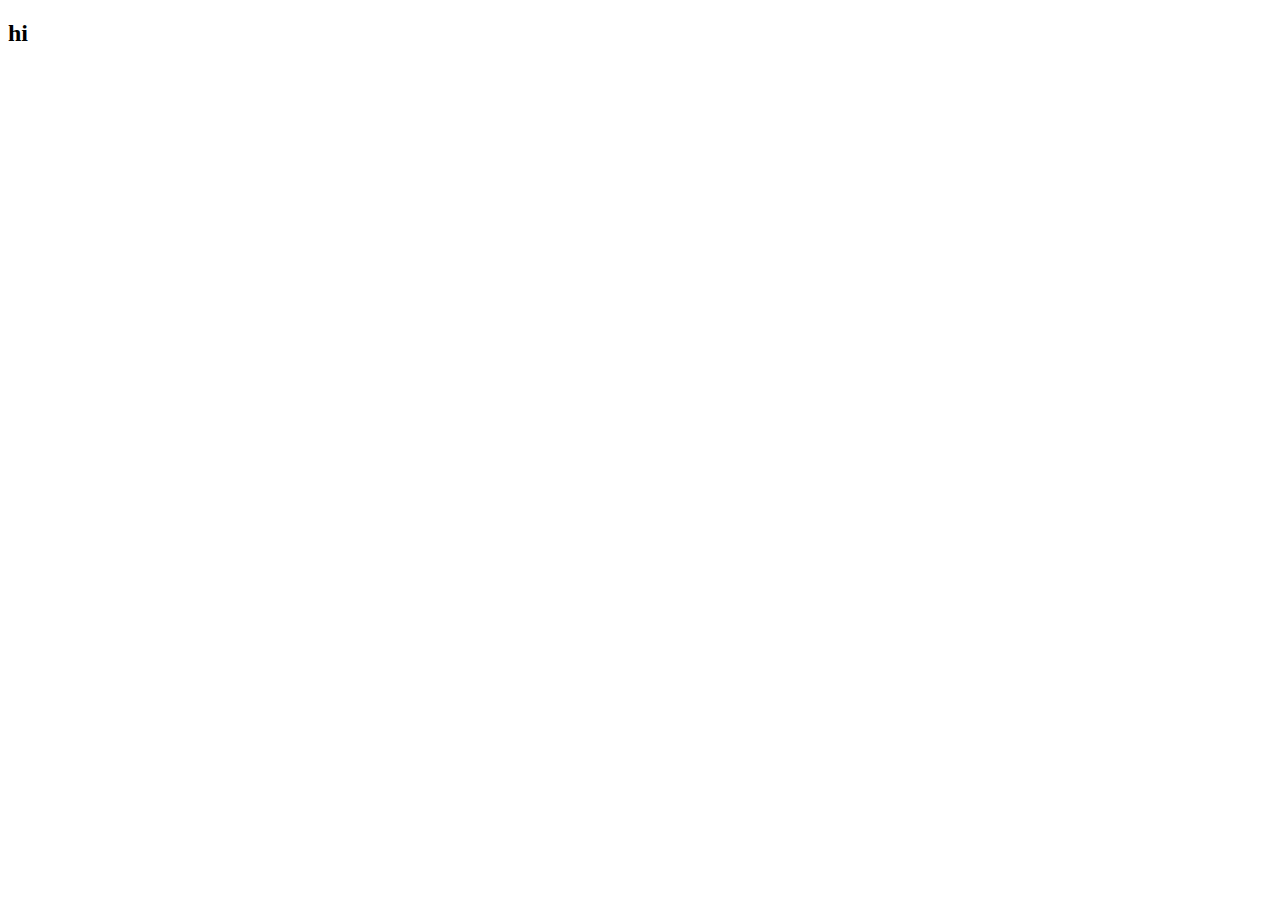
==== quiz.html @ a7cd55ba "made basic homepage" ====
<!DOCTYPE html>
<html lang="en">
<head>
    <meta charset="UTF-8">
    <meta http-equiv="X-UA-Compatible" content="IE=edge">
    <meta name="viewport" content="width=device-width, initial-scale=1.0">
    <title>Quiz</title>
</head>
<body>
    <div class="container">
        <div id="game" class="justifu-center flex-column">
            <h2> hi</h2>
        </div>
    </div>
</body>
</html>
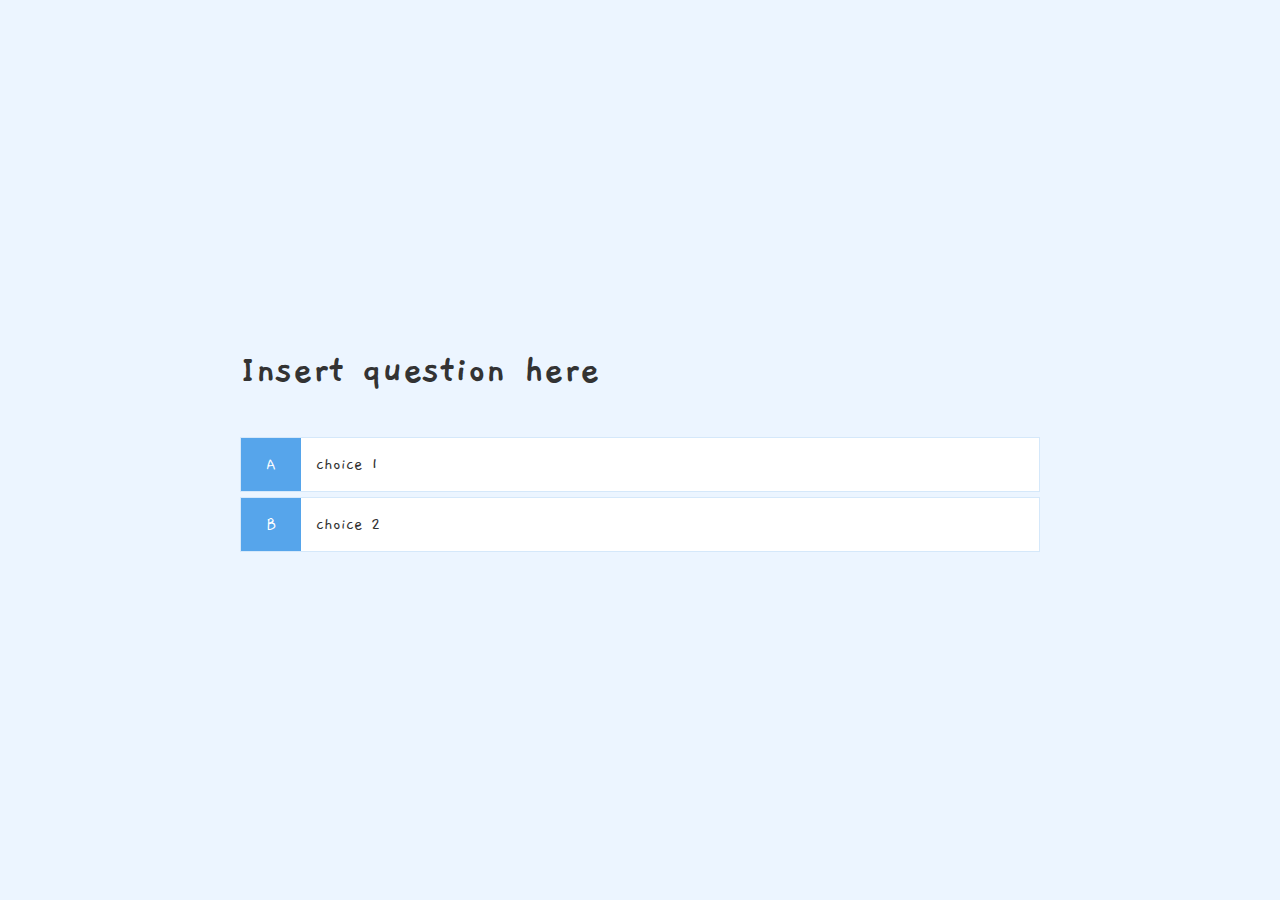
==== commit ed6f4e7e: "adding questions and choices" ====
--- a/quiz.html
+++ b/quiz.html
@@ -1,16 +1,32 @@
+<link rel="preconnect" href="https://fonts.googleapis.com">
+<link rel="preconnect" href="https://fonts.gstatic.com" crossorigin>
+<link href="https://fonts.googleapis.com/css2?family=Gaegu:wght@700&display=swap" rel="stylesheet">
+
+
 <!DOCTYPE html>
 <html lang="en">
 <head>
     <meta charset="UTF-8">
     <meta http-equiv="X-UA-Compatible" content="IE=edge">
     <meta name="viewport" content="width=device-width, initial-scale=1.0">
-    <title>Quiz</title>
+    <title>Playstate</title>
+    <link rel="stylesheet" href="css/quiz.css" />
+    <link rel="stylesheet" href="css/questions.css" />
 </head>
 <body>
     <div class="container">
-        <div id="game" class="justifu-center flex-column">
-            <h2> hi</h2>
+        <div id="game" class="justify-center flex-column">
+            <h2> Insert question here </h2>
+            <div class="choice-container">
+                <p class="choice-prefix">A</p>
+                <p class="choice-text"> choice 1</p>
+            </div>
+            <div class="choice-container">
+                <p class="choice-prefix">B</p>
+                <p class="choice-text"> choice 2</p>
+            </div>
         </div>
     </div>
+    <script src="javascript/questions.js"></script>
 </body>
 </html>--- a/css/quiz.css
+++ b/css/quiz.css
@@ -0,0 +1,110 @@
+/* All the CSS styles for this quiz */
+:root {
+    background-color: #ecf5ff;
+    font-size: 62.5%;
+}
+
+*{
+    box-sizing: border-box;
+    font-family: 'Gaegu';
+    margin: 0;
+    padding: 0;
+    color: #333;
+}
+
+h1,
+h2,
+h3,
+h4 {
+    margin-bottom: 1rem;
+}
+
+h1 {
+    font-size: 5.4rem;
+    color: #56a5eb;
+    margin-bottom: 5rem;
+}
+
+h1 > span {
+    font-size: 2.4rem;
+    font-weight: 500;
+}
+
+h2 {
+    font-size: 4.2rem;
+    margin-bottom: 4rem;
+    font-weight: 700;
+}
+
+h3 {
+    font-size: 2.8rem;
+    font-weight: 500;
+}
+
+/* UTILITIES */
+
+.container {
+    width: 100vw;
+    height: 100vh;
+    display: flex;
+    justify-content: center;
+    align-items: center;
+    max-width: 80rem;
+    margin: 0 auto;
+}
+
+.container > * {
+    width: 100%;
+}
+
+/* makes things stack vertically */
+.flex-column {
+    display: flex;
+    flex-direction: column;
+}
+
+.flex-center {
+    justify-content: center;
+    align-items: center;
+}
+
+.justify-center {
+    justify-content: center;
+}
+
+.text-center {
+    text-align: center;
+}
+/* hides what we want */
+.hidden {
+    display: none;
+}
+
+/* BUTTONS */
+.btn {
+    font-size: 1.8rem;
+    font-family: inherit;
+    padding: 1rem 0;
+    width: 20rem;
+    text-align: center;
+    border: 0.1rem solid #56a5eb;
+    margin-bottom: 1rem;
+    text-decoration: none;
+    color: #56a5eb;
+    background-color: white;
+}
+
+.button1 {border-radius: 12px;}
+
+.btn:hover {
+    cursor: pointer;
+    box-shadow: 0 0.4rem 1.4rem rgba(86, 185, 235, 0.5);
+    transform: translateY(-0.1rem);
+    transition: transform 150ms;
+}
+
+.btn[disabled]:hover {
+    cursor: not-allowed;
+    box-shadow: none;
+    transform: none;
+}--- a/css/questions.css
+++ b/css/questions.css
@@ -0,0 +1,26 @@
+.choice-container {
+    display: flex;
+    margin-bottom: 0.5rem;
+    width: 100%;
+    font-size: 1.8rem;
+    border: 0.1rem solid rgb(86,165,235,0.25);
+    background-color: white;
+}
+
+.choice-container:hover {
+    cursor: pointer;
+    box-shadow: 0 0.4rem 1.4rem rgba(86, 185, 235, 0.5);
+    transform: translateY(-0.1rem);
+    transition: transform 150ms;
+}
+
+.choice-prefix {
+    padding: 1.5rem 2.5rem;
+    background-color: #56a5eb;
+    color: white;
+}
+
+.choice-text {
+    padding: 1.5rem;
+    font-family: 'Gaegu';
+}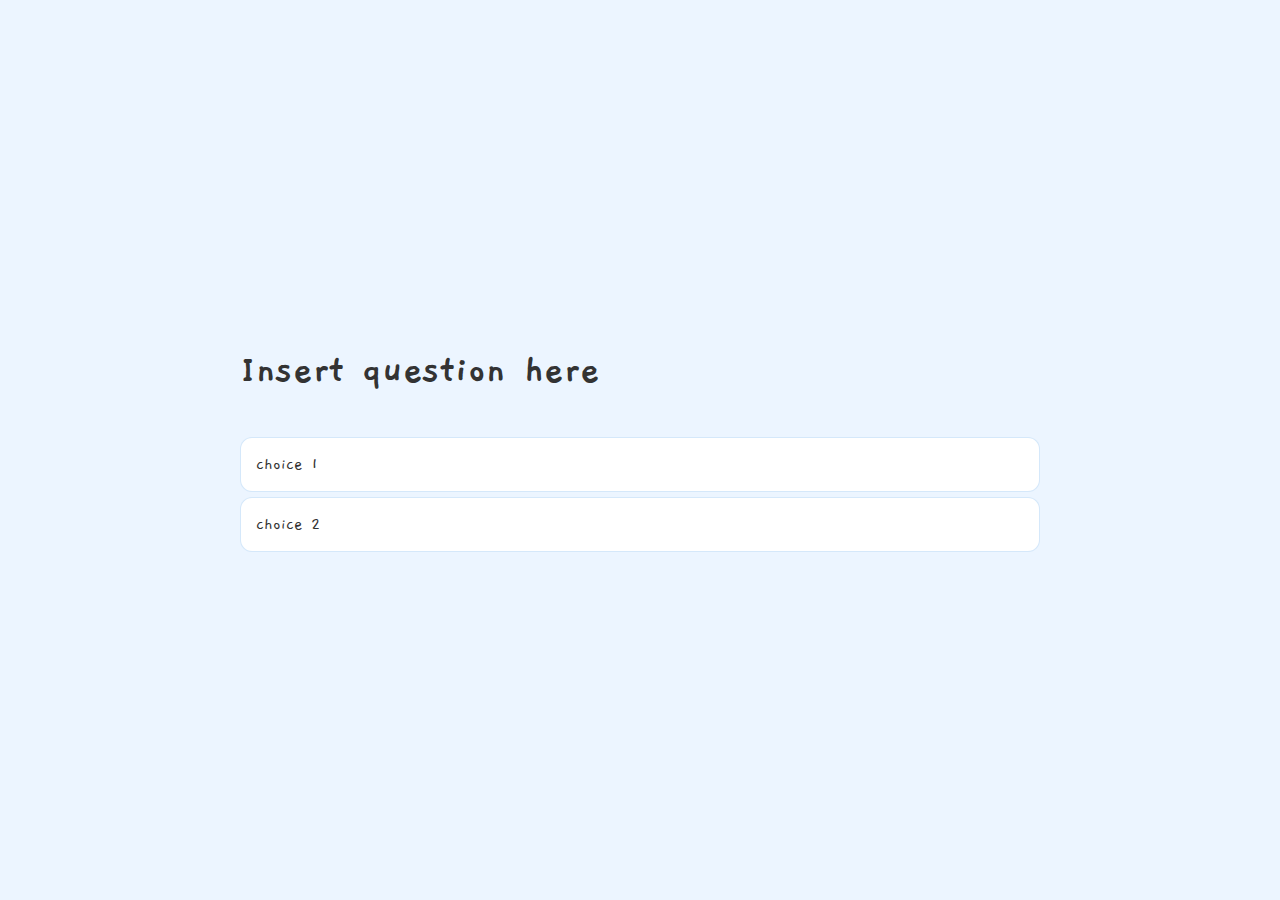
==== commit 27b55614: "removed option prefixes" ====
--- a/quiz.html
+++ b/quiz.html
@@ -18,11 +18,9 @@
         <div id="game" class="justify-center flex-column">
             <h2> Insert question here </h2>
             <div class="choice-container">
-                <p class="choice-prefix">A</p>
                 <p class="choice-text"> choice 1</p>
             </div>
             <div class="choice-container">
-                <p class="choice-prefix">B</p>
                 <p class="choice-text"> choice 2</p>
             </div>
         </div>
--- a/css/questions.css
+++ b/css/questions.css
@@ -5,6 +5,7 @@
     font-size: 1.8rem;
     border: 0.1rem solid rgb(86,165,235,0.25);
     background-color: white;
+    border-radius: 12px;
 }
 
 .choice-container:hover {
@@ -14,12 +15,6 @@
     transition: transform 150ms;
 }
 
-.choice-prefix {
-    padding: 1.5rem 2.5rem;
-    background-color: #56a5eb;
-    color: white;
-}
-
 .choice-text {
     padding: 1.5rem;
     font-family: 'Gaegu';
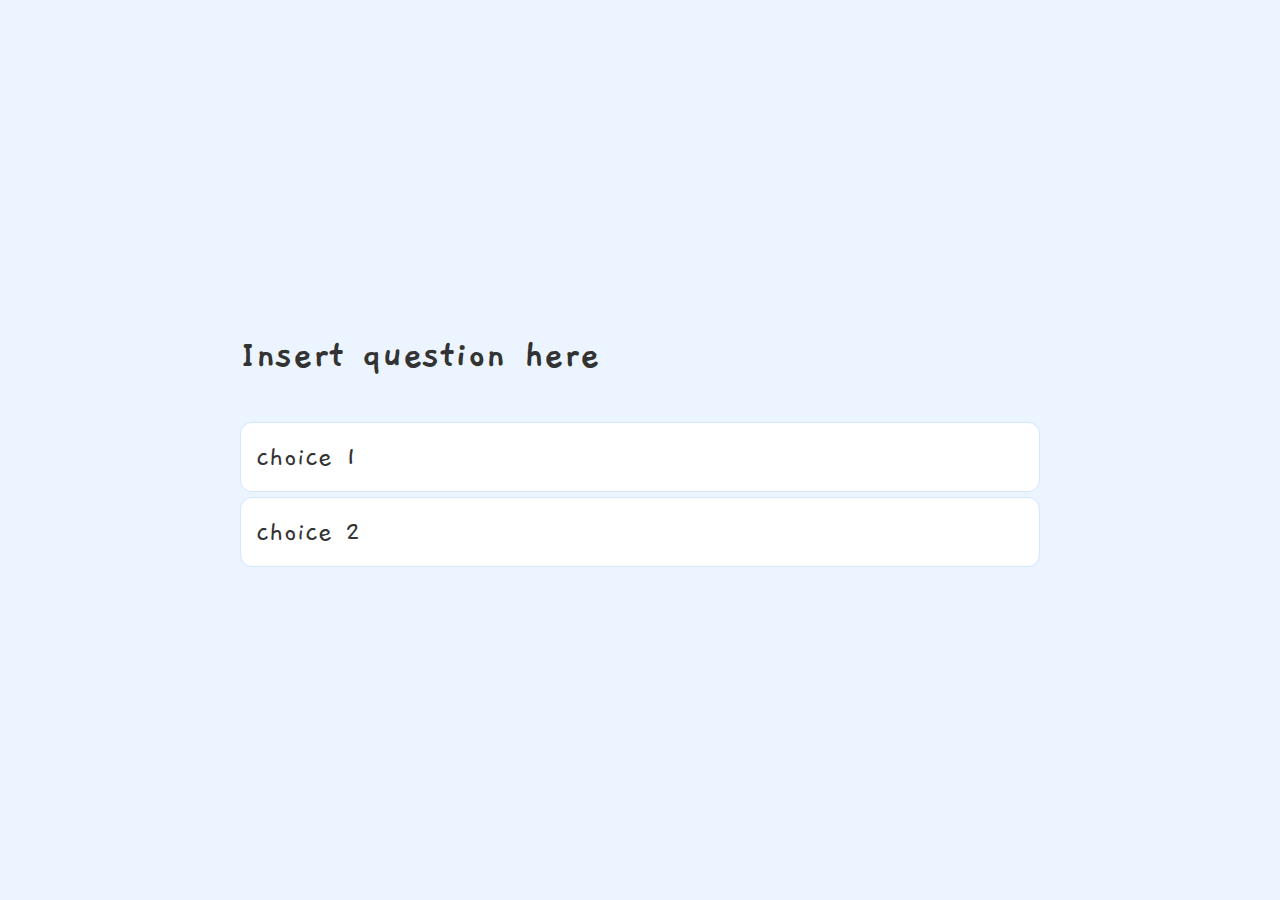
==== commit d390d321: "adding gif placeholder" ====
--- a/quiz.html
+++ b/quiz.html
@@ -1,8 +1,3 @@
-<link rel="preconnect" href="https://fonts.googleapis.com">
-<link rel="preconnect" href="https://fonts.gstatic.com" crossorigin>
-<link href="https://fonts.googleapis.com/css2?family=Gaegu:wght@700&display=swap" rel="stylesheet">
-
-
 <!DOCTYPE html>
 <html lang="en">
 <head>
@@ -10,6 +5,7 @@
     <meta http-equiv="X-UA-Compatible" content="IE=edge">
     <meta name="viewport" content="width=device-width, initial-scale=1.0">
     <title>Playstate</title>
+    <link href="https://fonts.googleapis.com/css2?family=Gaegu:wght@700&display=swap" rel="stylesheet">
     <link rel="stylesheet" href="css/quiz.css" />
     <link rel="stylesheet" href="css/questions.css" />
 </head>
--- a/css/quiz.css
+++ b/css/quiz.css
@@ -41,6 +41,10 @@
     font-weight: 500;
 }
 
+p {
+    font-size: 3rem;
+}
+
 /* UTILITIES */
 
 .container {
@@ -80,9 +84,15 @@
     display: none;
 }
 
+.gif {
+    width: 50%;
+    object-fit: cover;
+    margin: 1rem;
+}
+
 /* BUTTONS */
 .btn {
-    font-size: 1.8rem;
+    font-size: 2rem;
     font-family: inherit;
     padding: 1rem 0;
     width: 20rem;
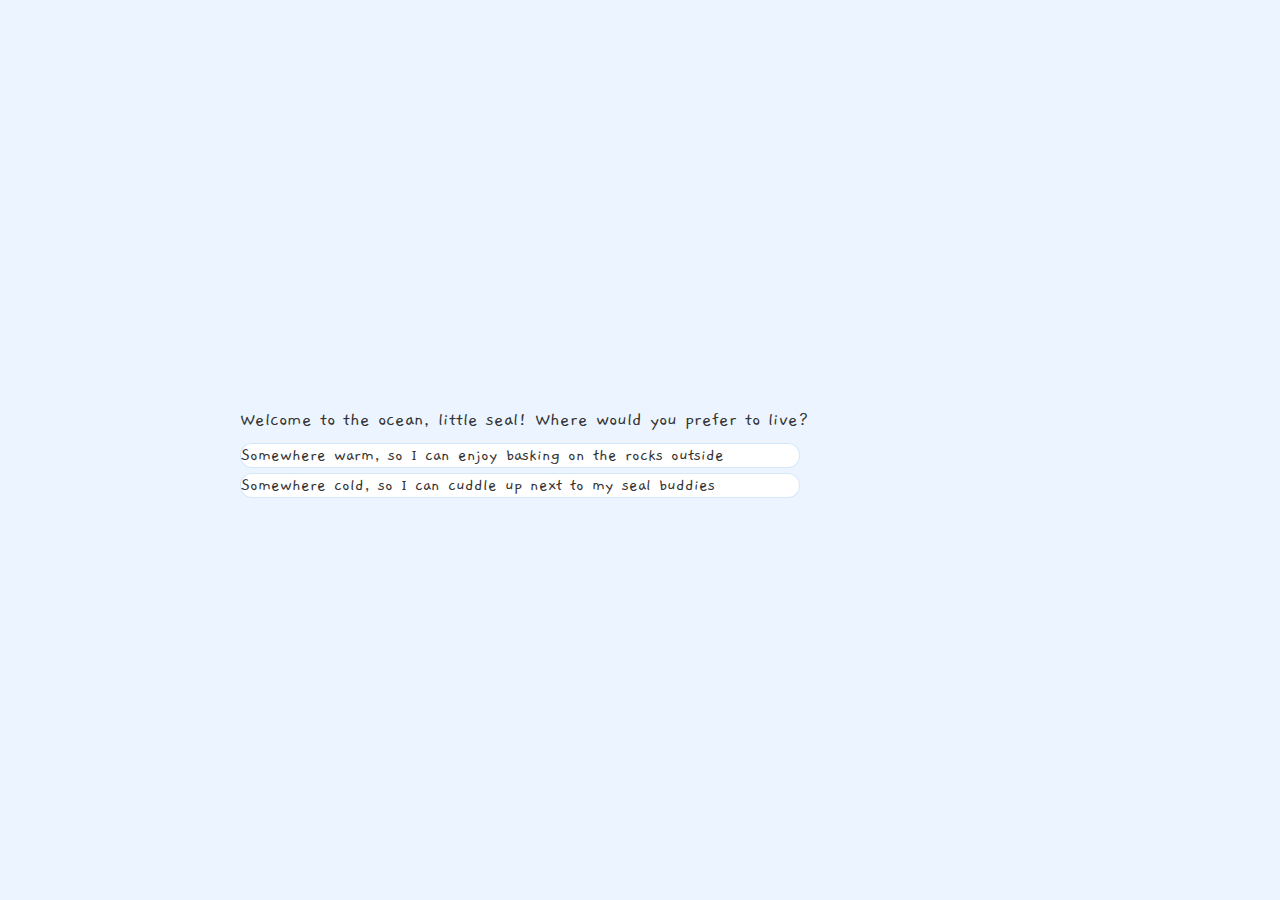
==== commit e2314429: "dynamic question display" ====
--- a/quiz.html
+++ b/quiz.html
@@ -11,7 +11,7 @@
 </head>
 <body>
     <div class="container">
-        <div id="game" class="justify-center flex-column">
+        <div id="question" class="justify-center flex-column">
             <h2> Insert question here </h2>
             <div class="choice-container">
                 <p class="choice-text"> choice 1</p>
@@ -21,6 +21,6 @@
             </div>
         </div>
     </div>
-    <script src="javascript/questions.js"></script>
+    <script type="module" src="javascript/questions.js"></script>
 </body>
 </html>--- a/css/questions.css
+++ b/css/questions.css
@@ -1,7 +1,7 @@
 .choice-container {
     display: flex;
     margin-bottom: 0.5rem;
-    width: 100%;
+    width: 70%;
     font-size: 1.8rem;
     border: 0.1rem solid rgb(86,165,235,0.25);
     background-color: white;
@@ -18,4 +18,13 @@
 .choice-text {
     padding: 1.5rem;
     font-family: 'Gaegu';
+}
+
+#question {
+    font-size: 3rem;
+}
+
+#question p{
+    font-size: 2rem;
+    margin: 1rem 0;
 }